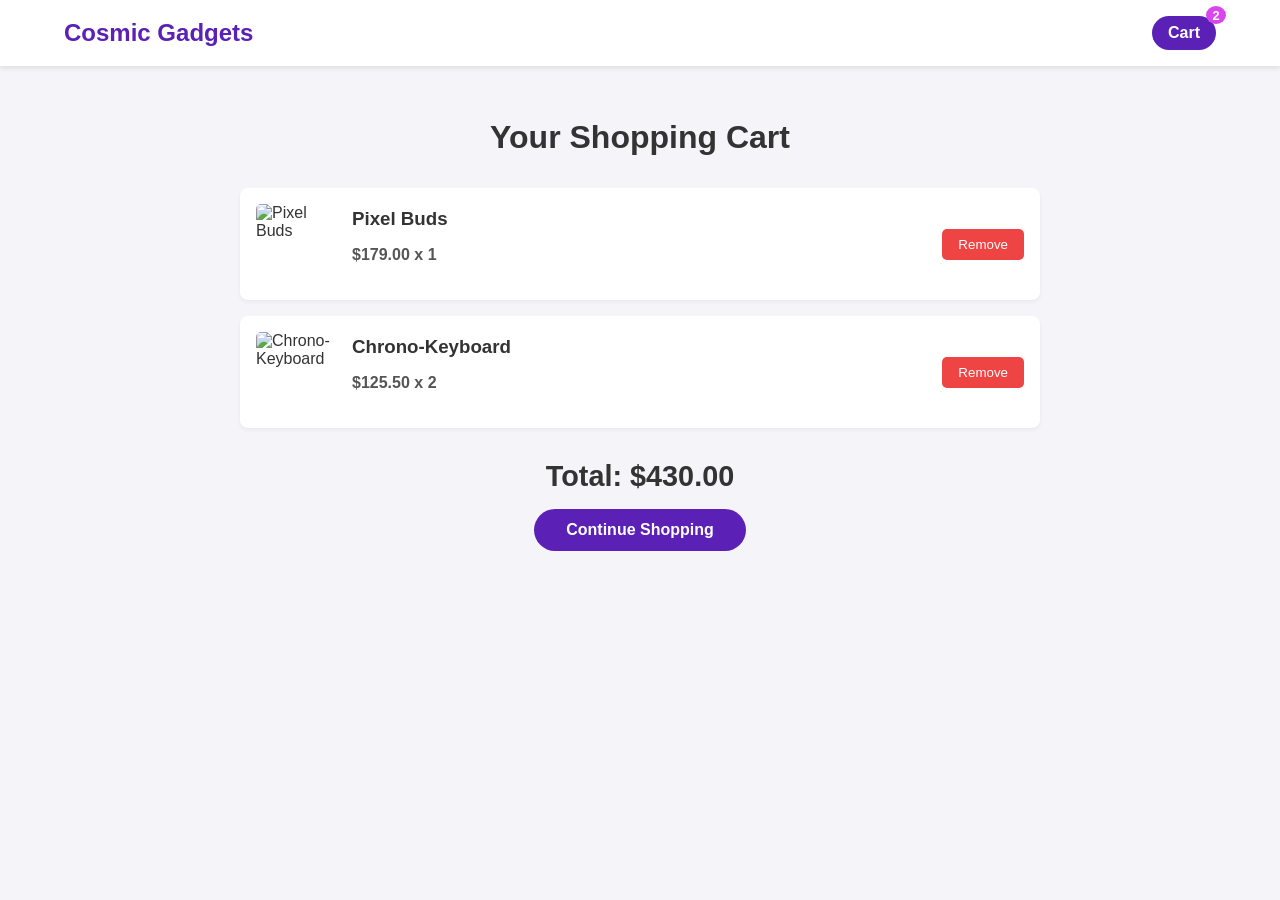
==== cart.html @ 4e3a5ed1 "Add files via upload" ====
<!DOCTYPE html>
<html lang="en">
<head>
    <meta charset="UTF-8">
    <meta name="viewport" content="width=device-width, initial-scale=1.0">
    <title>Your Shopping Cart</title>
    <link rel="stylesheet" href="style.css">
</head>
<body>
    <header>
        <nav>
            <a href="index.html" class="logo">Cosmic Gadgets</a>
            <a href="cart.html" class="cart-button">
                Cart
                <span id="cart-count">2</span>
            </a>
        </nav>
    </header>

    <main>
        <h1>Your Shopping Cart</h1>
        <div id="cart-items-container">
            
            <div class="cart-item">
                <img src="images/product2.jpg" alt="Pixel Buds">
                <div class="cart-item-details">
                    <h3>Pixel Buds</h3>
                    <p class="cart-item-price">$179.00 x 1</p>
                </div>
                <button class="remove-btn">Remove</button>
            </div>

            <div class="cart-item">
                <img src="images/product3.jpg" alt="Chrono-Keyboard">
                <div class="cart-item-details">
                    <h3>Chrono-Keyboard</h3>
                    <p class="cart-item-price">$125.50 x 2</p>
                </div>
                <button class="remove-btn">Remove</button>
            </div>
            
        </div>
        
        <div id="cart-summary">
             <div id="total-price" class="total-price">Total: $430.00</div>
             <a href="index.html" class="home-button">Continue Shopping</a>
        </div>
    </main>
    
    </body>
</html>
---- style.css ----
/* General Body Styles */
body {
    font-family: Arial, sans-serif;
    margin: 0;
    background-color: #f4f4f9;
    color: #333;
}

/* Header and Navigation */
header {
    background-color: #fff;
    box-shadow: 0 2px 5px rgba(0,0,0,0.1);
    padding: 1rem 5%;
}

nav {
    display: flex;
    justify-content: space-between;
    align-items: center;
}

.logo {
    font-size: 1.5rem;
    font-weight: bold;
    color: #5b21b6;
    text-decoration: none;
}

.cart-button {
    background-color: #5b21b6;
    color: white;
    padding: 0.5rem 1rem;
    text-decoration: none;
    border-radius: 20px;
    font-weight: bold;
    position: relative;
}

#cart-count {
    background-color: #d946ef;
    color: white;
    border-radius: 50%;
    padding: 0.1rem 0.4rem;
    font-size: 0.8rem;
    position: absolute;
    top: -10px;
    right: -10px;
}

main {
    padding: 2rem 5%;
}

h1 {
    text-align: center;
    margin-bottom: 2rem;
    color: #333;
}

/* Product Grid (index.html) */
.product-grid {
    display: grid;
    grid-template-columns: repeat(auto-fill, minmax(280px, 1fr));
    gap: 2rem;
}

.product-card {
    background: white;
    border-radius: 10px;
    box-shadow: 0 4px 8px rgba(0,0,0,0.1);
    overflow: hidden;
    text-align: center;
    padding-bottom: 1.5rem;
}

.product-card img {
    width: 100%;
    height: 200px;
    object-fit: cover;
}

.product-card h2 {
    font-size: 1.25rem;
    margin: 1rem 0;
}

.product-card .description {
    padding: 0 1rem;
    color: #666;
    font-size: 0.9rem;
}

.product-card .price {
    font-size: 1.5rem;
    font-weight: bold;
    color: #5b21b6;
    margin: 1rem 0;
}

.add-to-cart-btn {
    background-color: #4ade80;
    color: white;
    border: none;
    padding: 0.75rem 1.5rem;
    border-radius: 25px;
    font-weight: bold;
    cursor: pointer;
    transition: background-color 0.3s;
}

.add-to-cart-btn:hover {
    background-color: #22c55e;
}


/* Cart Items (cart.html) */
#cart-items-container {
    max-width: 800px;
    margin: 0 auto;
}

.cart-item {
    display: flex;
    align-items: center;
    background: white;
    margin-bottom: 1rem;
    padding: 1rem;
    border-radius: 8px;
    box-shadow: 0 2px 4px rgba(0,0,0,0.05);
}

.cart-item img {
    width: 80px;
    height: 80px;
    object-fit: cover;
    border-radius: 5px;
    margin-right: 1rem;
}

.cart-item-details {
    flex-grow: 1;
}

.cart-item-details h3 {
    margin: 0 0 0.5rem 0;
}

.cart-item-price {
    font-weight: bold;
    color: #555;
}

.remove-btn {
    background-color: #ef4444;
    color: white;
    border: none;
    padding: 0.5rem 1rem;
    border-radius: 5px;
    cursor: pointer;
}

.empty-cart-message {
    text-align: center;
    font-size: 1.2rem;
    color: #666;
}

#cart-summary {
    text-align: center;
    margin-top: 2rem;
}

.total-price {
    font-size: 1.8rem;
    font-weight: bold;
    margin-bottom: 1rem;
}

.home-button {
    display: inline-block;
    background-color: #5b21b6;
    color: white;
    padding: 0.75rem 2rem;
    text-decoration: none;
    border-radius: 25px;
    font-weight: bold;
}
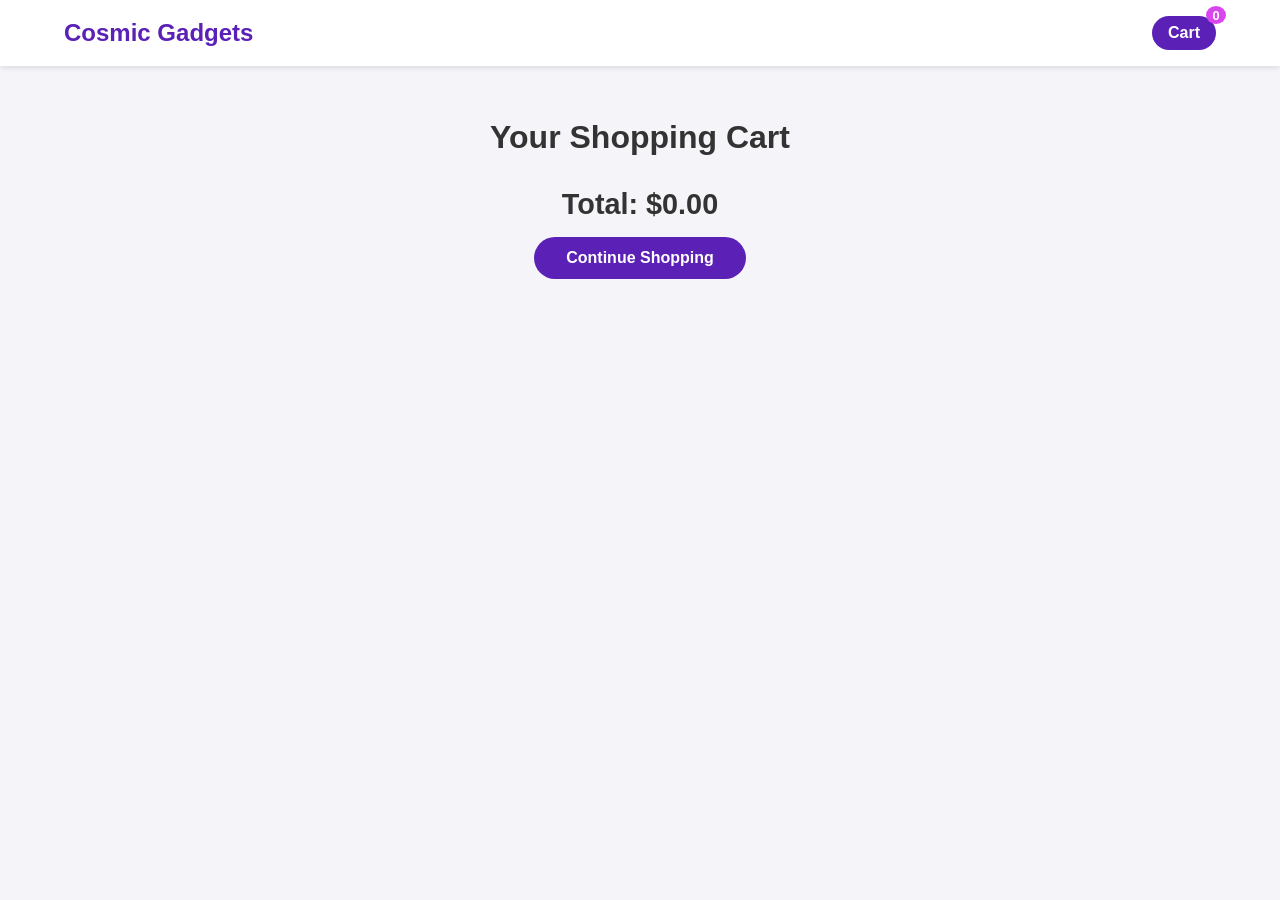
==== commit eea62b3f: "Add files via upload" ====
--- a/cart.html
+++ b/cart.html
@@ -12,7 +12,7 @@
             <a href="index.html" class="logo">Cosmic Gadgets</a>
             <a href="cart.html" class="cart-button">
                 Cart
-                <span id="cart-count">2</span>
+                <span id="cart-count">0</span>
             </a>
         </nav>
     </header>
@@ -21,31 +21,16 @@
         <h1>Your Shopping Cart</h1>
         <div id="cart-items-container">
             
-            <div class="cart-item">
-                <img src="images/product2.jpg" alt="Pixel Buds">
-                <div class="cart-item-details">
-                    <h3>Pixel Buds</h3>
-                    <p class="cart-item-price">$179.00 x 1</p>
-                </div>
-                <button class="remove-btn">Remove</button>
-            </div>
-
-            <div class="cart-item">
-                <img src="images/product3.jpg" alt="Chrono-Keyboard">
-                <div class="cart-item-details">
-                    <h3>Chrono-Keyboard</h3>
-                    <p class="cart-item-price">$125.50 x 2</p>
-                </div>
-                <button class="remove-btn">Remove</button>
-            </div>
+ 
             
         </div>
         
         <div id="cart-summary">
-             <div id="total-price" class="total-price">Total: $430.00</div>
+             <div id="total-price" class="total-price">Total: $0.00</div>
              <a href="index.html" class="home-button">Continue Shopping</a>
         </div>
     </main>
     
     </body>
+    <script src="./script.js"></script>
 </html>
